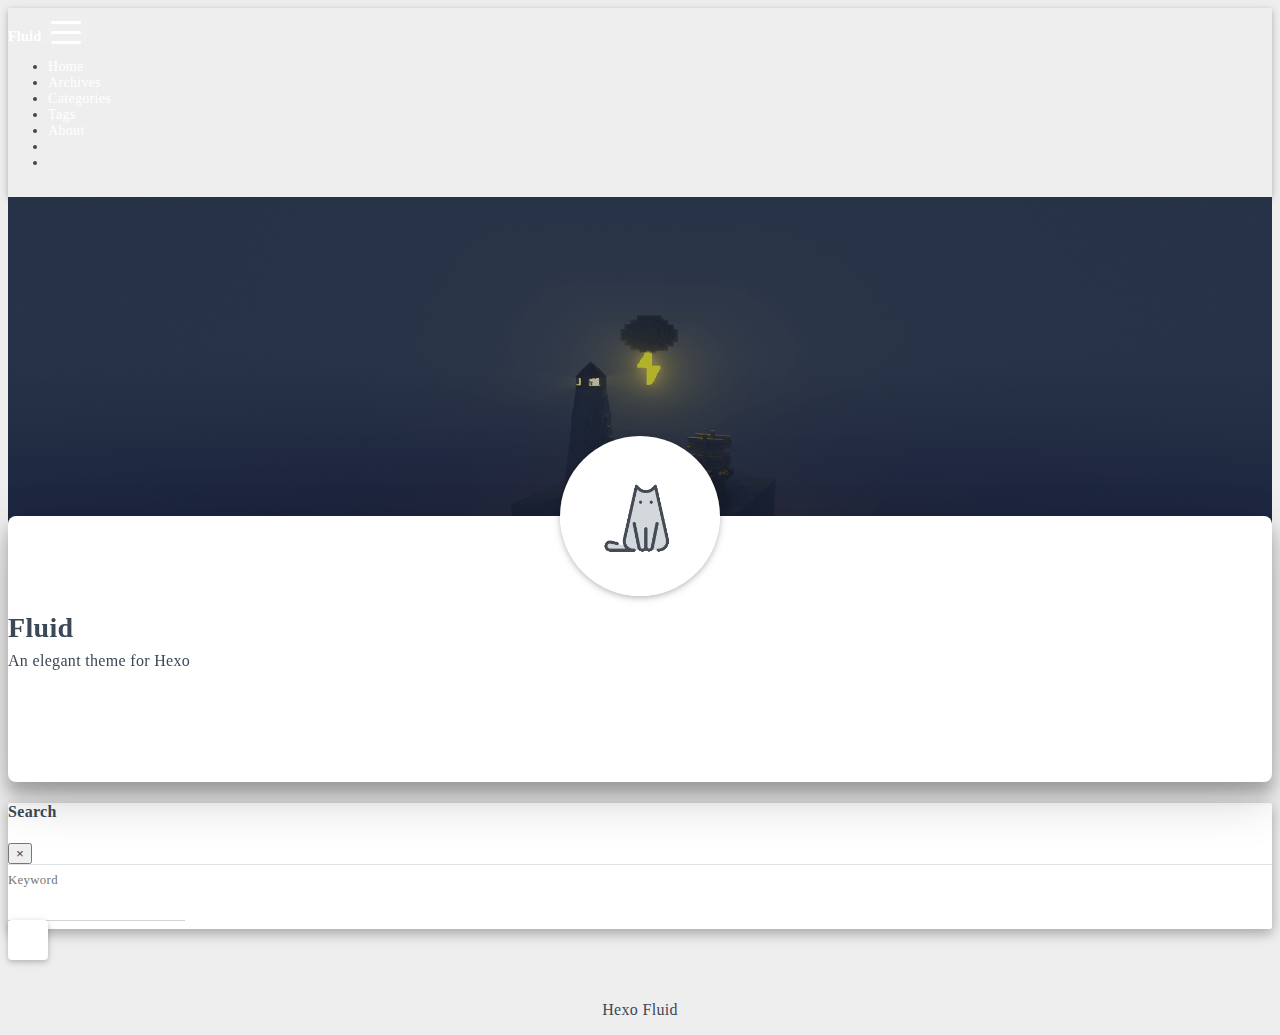
==== about/index.html @ 9a4d04cc "Site updated: 2022-09-09 12:27:57" ====
<!DOCTYPE html>
<html lang="en" data-default-color-scheme=auto>



<head>
  <meta charset="UTF-8">
  <link rel="apple-touch-icon" sizes="76x76" href="/img/fluid.png">
  <link rel="icon" href="/img/fluid.png">
  <meta name="viewport" content="width=device-width, initial-scale=1.0, maximum-scale=5.0, shrink-to-fit=no">
  <meta http-equiv="x-ua-compatible" content="ie=edge">
  
  <meta name="theme-color" content="#2f4154">
  <meta name="author" content="Arios">
  <meta name="keywords" content="">
  
    <meta name="description" content="渗透工程师学习记录用">
<meta property="og:type" content="website">
<meta property="og:title" content="About">
<meta property="og:url" content="https://gladtoria.github.io/about/index.html">
<meta property="og:site_name" content="Arios Blog">
<meta property="og:description" content="渗透工程师学习记录用">
<meta property="og:locale" content="en_US">
<meta property="article:published_time" content="2022-09-09T04:24:27.000Z">
<meta property="article:modified_time" content="2022-09-09T04:26:18.533Z">
<meta property="article:author" content="Arios">
<meta name="twitter:card" content="summary_large_image">
  
  
  
  <title>About - Arios Blog</title>

  <link  rel="stylesheet" href="https://lib.baomitu.com/twitter-bootstrap/4.6.1/css/bootstrap.min.css" />



  <link  rel="stylesheet" href="https://lib.baomitu.com/github-markdown-css/4.0.0/github-markdown.min.css" />

  <link  rel="stylesheet" href="https://lib.baomitu.com/hint.css/2.7.0/hint.min.css" />

  <link  rel="stylesheet" href="https://lib.baomitu.com/fancybox/3.5.7/jquery.fancybox.min.css" />



<!-- 主题依赖的图标库，不要自行修改 -->
<!-- Do not modify the link that theme dependent icons -->

<link rel="stylesheet" href="//at.alicdn.com/t/font_1749284_hj8rtnfg7um.css">



<link rel="stylesheet" href="//at.alicdn.com/t/font_1736178_lbnruvf0jn.css">


<link  rel="stylesheet" href="/css/main.css" />


  <link id="highlight-css" rel="stylesheet" href="/css/highlight.css" />
  
    <link id="highlight-css-dark" rel="stylesheet" href="/css/highlight-dark.css" />
  




  <script id="fluid-configs">
    var Fluid = window.Fluid || {};
    Fluid.ctx = Object.assign({}, Fluid.ctx)
    var CONFIG = {"hostname":"gladtoria.github.io","root":"/","version":"1.9.2","typing":{"enable":true,"typeSpeed":70,"cursorChar":"_","loop":false,"scope":[]},"anchorjs":{"enable":true,"element":"h1,h2,h3,h4,h5,h6","placement":"left","visible":"hover","icon":""},"progressbar":{"enable":true,"height_px":3,"color":"#29d","options":{"showSpinner":false,"trickleSpeed":100}},"code_language":{"enable":true,"default":"TEXT"},"copy_btn":true,"image_caption":{"enable":true},"image_zoom":{"enable":true,"img_url_replace":["",""]},"toc":{"enable":true,"placement":"right","headingSelector":"h1,h2,h3,h4,h5,h6","collapseDepth":0},"lazyload":{"enable":true,"loading_img":"/img/loading.gif","onlypost":false,"offset_factor":2},"web_analytics":{"enable":false,"follow_dnt":true,"baidu":null,"google":null,"gtag":null,"tencent":{"sid":null,"cid":null},"woyaola":null,"cnzz":null,"leancloud":{"app_id":null,"app_key":null,"server_url":null,"path":"window.location.pathname","ignore_local":false}},"search_path":"/local-search.xml"};

    if (CONFIG.web_analytics.follow_dnt) {
      var dntVal = navigator.doNotTrack || window.doNotTrack || navigator.msDoNotTrack;
      Fluid.ctx.dnt = dntVal && (dntVal.startsWith('1') || dntVal.startsWith('yes') || dntVal.startsWith('on'));
    }
  </script>
  <script  src="/js/utils.js" ></script>
  <script  src="/js/color-schema.js" ></script>
  


  
<meta name="generator" content="Hexo 6.2.0"></head>


<body>
  

  <header>
    

<div class="header-inner" style="height: 60vh;">
  <nav id="navbar" class="navbar fixed-top  navbar-expand-lg navbar-dark scrolling-navbar">
  <div class="container">
    <a class="navbar-brand" href="/">
      <strong>Fluid</strong>
    </a>

    <button id="navbar-toggler-btn" class="navbar-toggler" type="button" data-toggle="collapse"
            data-target="#navbarSupportedContent"
            aria-controls="navbarSupportedContent" aria-expanded="false" aria-label="Toggle navigation">
      <div class="animated-icon"><span></span><span></span><span></span></div>
    </button>

    <!-- Collapsible content -->
    <div class="collapse navbar-collapse" id="navbarSupportedContent">
      <ul class="navbar-nav ml-auto text-center">
        
          
          
          
          
            <li class="nav-item">
              <a class="nav-link" href="/">
                <i class="iconfont icon-home-fill"></i>
                Home
              </a>
            </li>
          
        
          
          
          
          
            <li class="nav-item">
              <a class="nav-link" href="/archives/">
                <i class="iconfont icon-archive-fill"></i>
                Archives
              </a>
            </li>
          
        
          
          
          
          
            <li class="nav-item">
              <a class="nav-link" href="/categories/">
                <i class="iconfont icon-category-fill"></i>
                Categories
              </a>
            </li>
          
        
          
          
          
          
            <li class="nav-item">
              <a class="nav-link" href="/tags/">
                <i class="iconfont icon-tags-fill"></i>
                Tags
              </a>
            </li>
          
        
          
          
          
          
            <li class="nav-item">
              <a class="nav-link" href="/about/">
                <i class="iconfont icon-user-fill"></i>
                About
              </a>
            </li>
          
        
        
          <li class="nav-item" id="search-btn">
            <a class="nav-link" target="_self" href="javascript:;" data-toggle="modal" data-target="#modalSearch" aria-label="Search">
              &nbsp;<i class="iconfont icon-search"></i>&nbsp;
            </a>
          </li>
          
        
        
          <li class="nav-item" id="color-toggle-btn">
            <a class="nav-link" target="_self" href="javascript:;" aria-label="Color Toggle">&nbsp;<i
                class="iconfont icon-dark" id="color-toggle-icon"></i>&nbsp;</a>
          </li>
        
      </ul>
    </div>
  </div>
</nav>

  

<div id="banner" class="banner" parallax=true
     style="background: url('/img/default.png') no-repeat center center; background-size: cover;">
  <div class="full-bg-img">
    <div class="mask flex-center" style="background-color: rgba(0, 0, 0, 0.3)">
      <div class="banner-text text-center fade-in-up">
        <div class="h2">
          
            <span id="subtitle" data-typed-text="About"></span>
          
        </div>

        
      </div>

      
    </div>
  </div>
</div>

</div>

  </header>

  <main>
    
      <div class="container nopadding-x-md">
        <div id="board"
          >
          
            <div class="about-avatar">
              <img src="/img/avatar.png" srcset="/img/loading.gif" lazyload class="img-fluid" alt="avatar">
            </div>
          
          <div class="container">
            <div class="row">
              <div class="col-12 col-md-10 m-auto">
                

<div class="text-center">
  <div class="about-info">
    <div class="about-name">Fluid</div>
    <div class="about-intro">An elegant theme for Hexo</div>
    <div class="about-icons">
      
        
        
        
        <a href=https://github.com class="
           hint--bottom hint--rounded"
           aria-label=GitHub
           target="_blank"
        >
          <i class="iconfont icon-github-fill" aria-hidden="true"></i>
          
        </a>
      
        
        
        
        <a href=https://douban.com class="
           hint--bottom hint--rounded"
           aria-label=豆瓣
           target="_blank"
        >
          <i class="iconfont icon-douban-fill" aria-hidden="true"></i>
          
        </a>
      
        
        
        
        <a  class="qr-trigger
           "
           
           target="_self"
        >
          <i class="iconfont icon-wechat-fill" aria-hidden="true"></i>
          
            <img class="qr-img" src="/img/favicon.png" srcset="/img/loading.gif" lazyload alt="qrcode" />
          
        </a>
      
    </div>
  </div>
</div>

<article class="about-content page-content mt-5">
  <div class="markdown-body">
    
  </div>

  
</article>





  



  



  



  



  





              </div>
            </div>
          </div>
        </div>
      </div>
    

    
      <a id="scroll-top-button" aria-label="TOP" href="#" role="button">
        <i class="iconfont icon-arrowup" aria-hidden="true"></i>
      </a>
    

    
      <div class="modal fade" id="modalSearch" tabindex="-1" role="dialog" aria-labelledby="ModalLabel"
     aria-hidden="true">
  <div class="modal-dialog modal-dialog-scrollable modal-lg" role="document">
    <div class="modal-content">
      <div class="modal-header text-center">
        <h4 class="modal-title w-100 font-weight-bold">Search</h4>
        <button type="button" id="local-search-close" class="close" data-dismiss="modal" aria-label="Close">
          <span aria-hidden="true">&times;</span>
        </button>
      </div>
      <div class="modal-body mx-3">
        <div class="md-form mb-5">
          <input type="text" id="local-search-input" class="form-control validate">
          <label data-error="x" data-success="v" for="local-search-input">Keyword</label>
        </div>
        <div class="list-group" id="local-search-result"></div>
      </div>
    </div>
  </div>
</div>

    

    
  </main>

  <footer>
    <div class="footer-inner">
  
    <div class="footer-content">
       <a href="https://hexo.io" target="_blank" rel="nofollow noopener"><span>Hexo</span></a> <i class="iconfont icon-love"></i> <a href="https://github.com/fluid-dev/hexo-theme-fluid" target="_blank" rel="nofollow noopener"><span>Fluid</span></a> 
    </div>
  
  
  
  
</div>

  </footer>

  <!-- Scripts -->
  
  <script  src="https://lib.baomitu.com/nprogress/0.2.0/nprogress.min.js" ></script>
  <link  rel="stylesheet" href="https://lib.baomitu.com/nprogress/0.2.0/nprogress.min.css" />

  <script>
    NProgress.configure({"showSpinner":false,"trickleSpeed":100})
    NProgress.start()
    window.addEventListener('load', function() {
      NProgress.done();
    })
  </script>


<script  src="https://lib.baomitu.com/jquery/3.6.0/jquery.min.js" ></script>
<script  src="https://lib.baomitu.com/twitter-bootstrap/4.6.1/js/bootstrap.min.js" ></script>
<script  src="/js/events.js" ></script>
<script  src="/js/plugins.js" ></script>


  <script  src="https://lib.baomitu.com/typed.js/2.0.12/typed.min.js" ></script>
  <script>
    (function (window, document) {
      var typing = Fluid.plugins.typing;
      var subtitle = document.getElementById('subtitle');
      if (!subtitle || !typing) {
        return;
      }
      var text = subtitle.getAttribute('data-typed-text');
      
        typing(text);
      
    })(window, document);
  </script>




  
    <script  src="/js/img-lazyload.js" ></script>
  




  <script src=https://lib.baomitu.com/clipboard.js/2.0.10/clipboard.min.js></script>

  <script>Fluid.plugins.codeWidget();</script>


  
<script>
  Fluid.utils.createScript('https://lib.baomitu.com/anchor-js/4.3.1/anchor.min.js', function() {
    window.anchors.options = {
      placement: CONFIG.anchorjs.placement,
      visible  : CONFIG.anchorjs.visible
    };
    if (CONFIG.anchorjs.icon) {
      window.anchors.options.icon = CONFIG.anchorjs.icon;
    }
    var el = (CONFIG.anchorjs.element || 'h1,h2,h3,h4,h5,h6').split(',');
    var res = [];
    for (var item of el) {
      res.push('.markdown-body > ' + item.trim());
    }
    if (CONFIG.anchorjs.placement === 'left') {
      window.anchors.options.class = 'anchorjs-link-left';
    }
    window.anchors.add(res.join(', '));
  });
</script>


  
<script>
  Fluid.utils.createScript('https://lib.baomitu.com/fancybox/3.5.7/jquery.fancybox.min.js', function() {
    Fluid.plugins.fancyBox();
  });
</script>


  <script>Fluid.plugins.imageCaption();</script>

  <script  src="/js/local-search.js" ></script>





<!-- 主题的启动项，将它保持在最底部 -->
<!-- the boot of the theme, keep it at the bottom -->
<script  src="/js/boot.js" ></script>


  

  <noscript>
    <div class="noscript-warning">Blog works best with JavaScript enabled</div>
  </noscript>
</body>
</html>
---- css/main.css ----
.anchorjs-link {
  text-decoration: none !important;
  transition: opacity 0.2s ease-in-out;
}
.markdown-body h1:hover > .anchorjs-link,
h2:hover > .anchorjs-link,
h3:hover > .anchorjs-link,
h4:hover > .anchorjs-link,
h5:hover > .anchorjs-link,
h6:hover > .anchorjs-link {
  opacity: 1;
}
.banner {
  height: 100%;
  position: relative;
  overflow: hidden;
  cursor: default;
}
.banner .mask {
  position: absolute;
  width: 100%;
  height: 100%;
  background-color: rgba(0,0,0,0.3);
}
.banner[parallax="true"] {
  will-change: transform;
  -webkit-transform-style: preserve-3d;
  -webkit-backface-visibility: hidden;
  transition: transform 0.05s ease-out;
}
@media (max-width: 100vh) {
  .header-inner {
    max-height: 100vw;
  }
  #board {
    margin-top: -1rem !important;
  }
}
@media (max-width: 79.99vh) {
  .scroll-down-bar {
    display: none;
  }
}
#board {
  position: relative;
  margin-top: -2rem;
  padding: 3rem 0;
  background-color: var(--board-bg-color);
  transition: background-color 0.2s ease-in-out;
  border-radius: 0.5rem;
  z-index: 3;
  -webkit-box-shadow: 0 12px 15px 0 rgba(0,0,0,0.24), 0 17px 50px 0 rgba(0,0,0,0.19);
  box-shadow: 0 12px 15px 0 rgba(0,0,0,0.24), 0 17px 50px 0 rgba(0,0,0,0.19);
}
.code-widget {
  display: inline-block;
  background-color: transparent;
  font-size: 0.75rem;
  line-height: 1;
  font-weight: bold;
  padding: 0.3rem 0.1rem 0.1rem 0.1rem;
  position: absolute;
  right: 0.45rem;
  top: 0.15rem;
  z-index: 1;
}
.code-widget-light {
  color: #999;
}
.code-widget-dark {
  color: #bababa;
}
.copy-btn {
  cursor: pointer;
  user-select: none;
  -webkit-appearance: none;
  outline: none;
}
.copy-btn > i {
  font-size: 0.75rem !important;
  font-weight: 400;
  margin-right: 0.15rem;
  opacity: 0;
  transition: opacity 0.2s ease-in-out;
}
.markdown-body pre:hover > .copy-btn > i {
  opacity: 0.9;
}
.markdown-body pre:hover > .copy-btn,
.markdown-body pre:not(:hover) > .copy-btn {
  outline: none;
}
.license-box {
  background-color: rgba(27,31,35,0.05);
  transition: background-color 0.2s ease-in-out;
  border-radius: 4px;
  font-size: 0.9rem;
  overflow: hidden;
  padding: 1.25rem;
  position: relative;
  z-index: 1;
}
.license-box .license-icon {
  position: absolute;
  top: 50%;
  left: 100%;
}
.license-box .license-icon::after {
  content: "\e8e4";
  font-size: 12.5rem;
  line-height: 1;
  opacity: 0.1;
  position: relative;
  left: -0.85em;
  bottom: 0.5em;
  z-index: -1;
}
.license-box .license-title {
  margin-bottom: 1rem;
}
.license-box .license-title div:nth-child(1) {
  line-height: 1.2;
  margin-bottom: 0.25rem;
}
.license-box .license-title div:nth-child(2) {
  color: var(--sec-text-color);
  font-size: 0.8rem;
}
.license-box .license-meta {
  align-items: center;
  display: flex;
  flex-wrap: wrap;
  justify-content: flex-start;
}
.license-box .license-meta .license-meta-item {
  align-items: center;
  justify-content: center;
  margin-right: 1.5rem;
}
.license-box .license-meta .license-meta-item div:nth-child(1) {
  color: var(--sec-text-color);
  font-size: 0.8rem;
  font-weight: normal;
}
.license-box .license-meta .license-meta-item i.iconfont {
  font-size: 1rem;
}
@media (max-width: 575px) and (min-width: 425px) {
  .license-box .license-meta .license-meta-item {
    display: flex;
    justify-content: flex-start;
    flex-wrap: wrap;
    font-size: 0.8rem;
    flex: 0 0 50%;
    max-width: 50%;
    margin-right: 0;
  }
  .license-box .license-meta .license-meta-item div:nth-child(1) {
    margin-right: 0.5rem;
  }
  .license-box .license-meta .license-meta-date {
    order: -1;
  }
}
@media (max-width: 424px) {
  .license-box::after {
    top: -65px;
  }
  .license-box .license-meta {
    flex-direction: column;
    align-items: flex-start;
  }
  .license-box .license-meta .license-meta-item {
    display: flex;
    flex-wrap: wrap;
    font-size: 0.8rem;
  }
  .license-box .license-meta .license-meta-item div:nth-child(1) {
    margin-right: 0.5rem;
  }
}
.footer-inner {
  padding: 3rem 0 1rem 0;
  text-align: center;
}
.footer-inner > div:not(:first-child) {
  margin: 0.25rem 0;
  font-size: 0.85rem;
}
.footer-inner .statistics {
  display: flex;
  flex-direction: row;
  justify-content: center;
}
.footer-inner .statistics > span {
  flex: 1;
  margin: 0 0.25rem;
}
.footer-inner .statistics > *:nth-last-child(2):first-child {
  text-align: right;
}
.footer-inner .statistics > *:nth-last-child(2):first-child ~ * {
  text-align: left;
}
.footer-inner .beian {
  display: flex;
  flex-direction: row;
  justify-content: center;
}
.footer-inner .beian > * {
  margin: 0 0.25rem;
}
.footer-inner .beian-police {
  position: relative;
  overflow: hidden;
  display: inline-flex;
  align-items: center;
  justify-content: left;
}
.footer-inner .beian-police img {
  margin-right: 3px;
  width: 1rem;
  height: 1rem;
  margin-bottom: 0.1rem;
}
@media (max-width: 424px) {
  .footer-inner .statistics {
    flex-direction: column;
  }
  .footer-inner .statistics > *:nth-last-child(2):first-child {
    text-align: center;
  }
  .footer-inner .statistics > *:nth-last-child(2):first-child ~ * {
    text-align: center;
  }
  .footer-inner .beian {
    flex-direction: column;
  }
  .footer-inner .beian .beian-police {
    justify-content: center;
  }
  .footer-inner .beian > *:nth-last-child(2):first-child {
    text-align: center;
  }
  .footer-inner .beian > *:nth-last-child(2):first-child ~ * {
    text-align: center;
  }
}
sup > a::before,
.footnote-text::before {
  display: block;
  content: "";
  margin-top: -5rem;
  height: 5rem;
  width: 1px;
  visibility: hidden;
}
sup > a::before,
.footnote-text::before {
  display: inline-block;
}
.footnote-item::before {
  display: block;
  content: "";
  margin-top: -5rem;
  height: 5rem;
  width: 1px;
  visibility: hidden;
}
.footnote-list ol {
  list-style-type: none;
  counter-reset: sectioncounter;
  padding-left: 0.5rem;
  font-size: 0.95rem;
}
.footnote-list ol li:before {
  font-family: "Helvetica Neue", monospace, "Monaco";
  content: "[" counter(sectioncounter) "]";
  counter-increment: sectioncounter;
}
.footnote-list ol li+li {
  margin-top: 0.5rem;
}
.footnote-text {
  padding-left: 0.5em;
}
.navbar {
  background-color: transparent;
  font-size: 0.875rem;
  box-shadow: 0 2px 5px 0 rgba(0,0,0,0.16), 0 2px 10px 0 rgba(0,0,0,0.12);
  -webkit-box-shadow: 0 2px 5px 0 rgba(0,0,0,0.16), 0 2px 10px 0 rgba(0,0,0,0.12);
}
.navbar .navbar-brand {
  color: var(--navbar-text-color);
}
.navbar .navbar-toggler .animated-icon span {
  background-color: var(--navbar-text-color);
}
.navbar .nav-item .nav-link {
  display: block;
  color: var(--navbar-text-color);
  transition: color 0.2s ease-in-out, background-color 0.2s ease-in-out;
}
.navbar .nav-item .nav-link:hover {
  color: var(--link-hover-color);
}
.navbar .nav-item .nav-link:focus {
  color: var(--navbar-text-color);
}
.navbar .nav-item .nav-link i {
  font-size: 0.875rem;
}
.navbar .navbar-toggler {
  border-width: 0;
  outline: 0;
}
.navbar.scrolling-navbar {
  will-change: background, padding;
  -webkit-transition: background 0.5s ease-in-out, padding 0.5s ease-in-out;
  transition: background 0.5s ease-in-out, padding 0.5s ease-in-out;
}
@media (min-width: 600px) {
  .navbar.scrolling-navbar {
    padding-top: 12px;
    padding-bottom: 12px;
  }
  .navbar.scrolling-navbar .navbar-nav > li {
    -webkit-transition-duration: 1s;
    transition-duration: 1s;
  }
}
.navbar.scrolling-navbar.top-nav-collapse {
  padding-top: 5px;
  padding-bottom: 5px;
}
.navbar .dropdown-menu {
  font-size: 0.875rem;
  color: var(--navbar-text-color);
  background-color: rgba(0,0,0,0.3);
  border: none;
  -webkit-transition: background 0.5s ease-in-out, padding 0.5s ease-in-out;
  transition: background 0.5s ease-in-out, padding 0.5s ease-in-out;
}
@media (max-width: 991.98px) {
  .navbar .dropdown-menu {
    text-align: center;
  }
}
.navbar .dropdown-item {
  color: var(--navbar-text-color);
}
.navbar .dropdown-item:hover,
.navbar .dropdown-item:focus {
  color: var(--link-hover-color);
  background-color: rgba(0,0,0,0.1);
}
@media (min-width: 992px) {
  .navbar .dropdown:hover > .dropdown-menu {
    display: block;
  }
  .navbar .dropdown > .dropdown-toggle:active {
    pointer-events: none;
  }
  .navbar .dropdown-menu {
    top: 95%;
  }
}
.navbar .animated-icon {
  width: 30px;
  height: 20px;
  position: relative;
  margin: 0;
  -webkit-transform: rotate(0deg);
  -moz-transform: rotate(0deg);
  -o-transform: rotate(0deg);
  transform: rotate(0deg);
  -webkit-transition: 0.5s ease-in-out;
  -moz-transition: 0.5s ease-in-out;
  -o-transition: 0.5s ease-in-out;
  transition: 0.5s ease-in-out;
  cursor: pointer;
}
.navbar .animated-icon span {
  display: block;
  position: absolute;
  height: 3px;
  width: 100%;
  border-radius: 9px;
  opacity: 1;
  left: 0;
  -webkit-transform: rotate(0deg);
  -moz-transform: rotate(0deg);
  -o-transform: rotate(0deg);
  transform: rotate(0deg);
  -webkit-transition: 0.25s ease-in-out;
  -moz-transition: 0.25s ease-in-out;
  -o-transition: 0.25s ease-in-out;
  transition: 0.25s ease-in-out;
  background: #fff;
}
.navbar .animated-icon span:nth-child(1) {
  top: 0;
}
.navbar .animated-icon span:nth-child(2) {
  top: 10px;
}
.navbar .animated-icon span:nth-child(3) {
  top: 20px;
}
.navbar .animated-icon.open span:nth-child(1) {
  top: 11px;
  -webkit-transform: rotate(135deg);
  -moz-transform: rotate(135deg);
  -o-transform: rotate(135deg);
  transform: rotate(135deg);
}
.navbar .animated-icon.open span:nth-child(2) {
  opacity: 0;
  left: -60px;
}
.navbar .animated-icon.open span:nth-child(3) {
  top: 11px;
  -webkit-transform: rotate(-135deg);
  -moz-transform: rotate(-135deg);
  -o-transform: rotate(-135deg);
  transform: rotate(-135deg);
}
.navbar .dropdown-collapse,
.top-nav-collapse,
.navbar-col-show {
  background-color: var(--navbar-bg-color);
}
@media (max-width: 767px) {
  .navbar {
    font-size: 1rem;
    line-height: 2.5rem;
  }
}
.banner-text {
  color: var(--subtitle-color);
  max-width: calc(960px - 6rem);
  width: 80%;
  overflow-wrap: break-word;
}
@media (max-width: 767px) {
  #subtitle,
  .typed-cursor {
    font-size: 1.5rem;
  }
}
@media (max-width: 575px) {
  .banner-text {
    font-size: 0.9rem;
  }
  #subtitle,
  .typed-cursor {
    font-size: 1.35rem;
  }
}
.modal-dialog .modal-content {
  background-color: var(--board-bg-color);
  border: 0;
  border-radius: 0.125rem;
  -webkit-box-shadow: 0 5px 11px 0 rgba(0,0,0,0.18), 0 4px 15px 0 rgba(0,0,0,0.15);
  box-shadow: 0 5px 11px 0 rgba(0,0,0,0.18), 0 4px 15px 0 rgba(0,0,0,0.15);
}
.modal-dialog .modal-content .modal-header {
  border-bottom-color: var(--line-color);
  transition: border-bottom-color 0.2s ease-in-out;
}
.close {
  color: var(--text-color);
}
.close:hover {
  color: var(--link-hover-color);
}
.close:focus {
  outline: 0;
}
.modal-dialog .modal-content .modal-header {
  border-top-left-radius: 0.125rem;
  border-top-right-radius: 0.125rem;
  border-bottom: 1px solid #dee2e6;
}
.md-form {
  position: relative;
  margin-top: 1.5rem;
  margin-bottom: 1.5rem;
}
.md-form input[type] {
  -webkit-box-sizing: content-box;
  box-sizing: content-box;
  background-color: transparent;
  border: none;
  border-bottom: 1px solid #ced4da;
  border-radius: 0;
  outline: none;
  -webkit-box-shadow: none;
  box-shadow: none;
  transition: border-color 0.15s ease-in-out, box-shadow 0.15s ease-in-out, -webkit-box-shadow 0.15s ease-in-out;
}
.md-form input[type]:focus:not([readonly]) {
  border-bottom: 1px solid #4285f4;
  -webkit-box-shadow: 0 1px 0 0 #4285f4;
  box-shadow: 0 1px 0 0 #4285f4;
}
.md-form input[type]:focus:not([readonly]) + label {
  color: #4285f4;
}
.md-form input[type].valid,
.md-form input[type]:focus.valid {
  border-bottom: 1px solid #00c851;
  -webkit-box-shadow: 0 1px 0 0 #00c851;
  box-shadow: 0 1px 0 0 #00c851;
}
.md-form input[type].valid + label,
.md-form input[type]:focus.valid + label {
  color: #00c851;
}
.md-form input[type].invalid,
.md-form input[type]:focus.invalid {
  border-bottom: 1px solid #f44336;
  -webkit-box-shadow: 0 1px 0 0 #f44336;
  box-shadow: 0 1px 0 0 #f44336;
}
.md-form input[type].invalid + label,
.md-form input[type]:focus.invalid + label {
  color: #f44336;
}
.md-form input[type].validate {
  margin-bottom: 2.5rem;
}
.md-form input[type].form-control {
  height: auto;
  padding: 0.6rem 0 0.4rem 0;
  margin: 0 0 0.5rem 0;
  color: var(--text-color);
  background-color: transparent;
  border-radius: 0;
}
.md-form label {
  font-size: 0.8rem;
  position: absolute;
  top: -1rem;
  left: 0;
  color: #757575;
  cursor: text;
  transition: color 0.2s ease-out;
}
.modal-open[style] {
  padding-right: 0 !important;
  overflow: auto;
}
.modal-open[style] #navbar[style] {
  padding-right: 1rem !important;
}
#nprogress .bar {
  height: 3px !important;
  background-color: #29d !important;
}
#nprogress .peg {
  box-shadow: 0 0 14px #29d, 0 0 8px #29d !important;
}
@media (max-width: 575px) {
  #nprogress .bar {
    display: none;
  }
}
.noscript-warning {
  background-color: #f55;
  color: #fff;
  font-family: sans-serif;
  font-size: 1rem;
  font-weight: bold;
  position: fixed;
  left: 0;
  bottom: 0;
  text-align: center;
  width: 100%;
  z-index: 99;
}
.pagination {
  margin-top: 3rem;
  justify-content: center;
}
.pagination .space {
  align-self: flex-end;
}
.pagination .page-number,
.pagination .current,
.pagination .extend {
  outline: 0;
  border: 0;
  background-color: transparent;
  font-size: 0.9rem;
  padding: 0.5rem 0.75rem;
  line-height: 1.25;
  border-radius: 0.125rem;
}
.pagination .page-number {
  margin: 0 0.05rem;
}
.pagination .page-number:hover,
.pagination .current {
  transition: background-color 0.2s ease-in-out;
  background-color: var(--link-hover-bg-color);
}
.qr-trigger {
  cursor: pointer;
  position: relative;
}
.qr-trigger:hover .qr-img {
  display: block;
  transition: all 0.3s;
}
.qr-img {
  max-width: 12rem;
  position: absolute;
  right: -5.25rem;
  z-index: 99;
  display: none;
  border-radius: 0.2rem;
  background-color: transparent;
  box-shadow: 0 0 20px -5px rgba(158,158,158,0.2);
}
.scroll-down-bar {
  position: absolute;
  width: 100%;
  height: 6rem;
  text-align: center;
  cursor: pointer;
  bottom: 0;
}
.scroll-down-bar i.iconfont {
  font-size: 2rem;
  font-weight: bold;
  display: inline-block;
  position: relative;
  padding-top: 2rem;
  color: var(--subtitle-color);
  transform: translateZ(0);
  animation: scroll-down 1.5s infinite;
}
#scroll-top-button {
  position: fixed;
  z-index: 99;
  background: var(--board-bg-color);
  transition: background-color 0.2s ease-in-out, bottom 0.3s ease;
  border-radius: 4px;
  min-width: 40px;
  min-height: 40px;
  bottom: -60px;
  outline: none;
  display: flex;
  display: -webkit-flex;
  align-items: center;
  box-shadow: 0 2px 5px 0 rgba(0,0,0,0.16), 0 2px 10px 0 rgba(0,0,0,0.12);
}
#scroll-top-button i {
  font-size: 32px;
  margin: auto;
  color: var(--sec-text-color);
}
#scroll-top-button:hover i,
#scroll-top-button:active i {
  animation-name: scroll-top;
  animation-duration: 1s;
  animation-delay: 0.1s;
  animation-timing-function: ease-in-out;
  animation-iteration-count: infinite;
  animation-fill-mode: forwards;
  animation-direction: alternate;
}
#local-search-result .search-list-title {
  border-left: 3px solid #0d47a1;
}
#local-search-result .search-list-content {
  padding: 0 1.25rem;
}
#local-search-result .search-word {
  color: #ff4500;
}
#toc {
  visibility: hidden;
}
.toc-header {
  margin-bottom: 0.5rem;
  font-weight: bold;
  line-height: 1.2;
}
.toc-header,
.toc-header > i {
  font-size: 1.25rem;
}
.toc-body {
  max-height: 75vh;
  overflow-y: auto;
  overflow: -moz-scrollbars-none;
  -ms-overflow-style: none;
}
.toc-body ol {
  list-style: none;
  padding-inline-start: 1rem;
}
.toc-body::-webkit-scrollbar {
  display: none;
}
.tocbot-list {
  position: relative;
}
.tocbot-list ol {
  list-style: none;
  padding-left: 1rem;
}
.tocbot-list a {
  font-size: 0.95rem;
}
.tocbot-link {
  color: var(--text-color);
}
.tocbot-active-link {
  font-weight: bold;
  color: var(--link-hover-color);
}
.tocbot-is-collapsed {
  max-height: 0;
}
.tocbot-is-collapsible {
  overflow: hidden;
  transition: all 0.3s ease-in-out;
}
.toc-list-item {
  white-space: nowrap;
  overflow: hidden;
  text-overflow: ellipsis;
}
.toc-list-item.is-active-li::before {
  height: 1rem;
  margin: 0.25rem 0;
  visibility: visible;
}
.toc-list-item::before {
  width: 0.15rem;
  height: 0.2rem;
  position: absolute;
  left: 0.25rem;
  content: "";
  border-radius: 2px;
  margin: 0.65rem 0;
  background: var(--link-hover-color);
  visibility: hidden;
  transition: height 0.1s ease-in-out, margin 0.1s ease-in-out, visibility 0.1s ease-in-out;
}
.sidebar {
  position: -webkit-sticky;
  position: sticky;
  top: 2rem;
  padding: 3rem 0;
}
html {
  font-size: 16px;
  letter-spacing: 0.02em;
}
html,
body {
  height: 100%;
  font-family: var(--font-family-sans-serif);
  overflow-wrap: break-word;
}
body {
  transition: color 0.2s ease-in-out, background-color 0.2s ease-in-out;
  background-color: var(--body-bg-color);
  color: var(--text-color);
  -webkit-font-smoothing: antialiased;
  -moz-osx-font-smoothing: grayscale;
}
body a {
  color: var(--text-color);
  text-decoration: none;
  cursor: pointer;
  transition: color 0.2s ease-in-out, background-color 0.2s ease-in-out;
}
body a:hover {
  color: var(--link-hover-color);
  text-decoration: none;
  transition: color 0.2s ease-in-out, background-color 0.2s ease-in-out;
}
code {
  color: inherit;
}
table {
  font-size: inherit;
  color: var(--post-text-color);
}
img[lazyload] {
  object-fit: cover;
}
*[align="left"] {
  text-align: left;
}
*[align="center"] {
  text-align: center;
}
*[align="right"] {
  text-align: right;
}
::-webkit-scrollbar {
  width: 6px;
  height: 6px;
}
::-webkit-scrollbar-thumb {
  background-color: var(--scrollbar-color);
  border-radius: 6px;
}
::-webkit-scrollbar-thumb:hover {
  background-color: var(--scrollbar-hover-color);
}
::-webkit-scrollbar-corner {
  background-color: transparent;
}
label {
  margin-bottom: 0;
}
i.iconfont {
  font-size: 1em;
  line-height: 1;
}
:root {
  --color-mode: "light";
  --body-bg-color: #eee;
  --board-bg-color: #fff;
  --text-color: #3c4858;
  --sec-text-color: #718096;
  --post-text-color: #2c3e50;
  --post-heading-color: #1a202c;
  --post-link-color: #0366d6;
  --link-hover-color: #30a9de;
  --link-hover-bg-color: #f8f9fa;
  --line-color: #eaecef;
  --navbar-bg-color: #2f4154;
  --navbar-text-color: #fff;
  --subtitle-color: #fff;
  --scrollbar-color: #c4c6c9;
  --scrollbar-hover-color: #a6a6a6;
  --button-bg-color: transparent;
  --button-hover-bg-color: #f2f3f5;
  --highlight-bg-color: #f6f8fa;
  --inlinecode-bg-color: rgba(175,184,193,0.2);
}
@media (prefers-color-scheme: dark) {
  :root {
    --color-mode: "dark";
  }
  :root:not([data-user-color-scheme]) {
    --body-bg-color: #181c27;
    --board-bg-color: #252d38;
    --text-color: #c4c6c9;
    --sec-text-color: #a7a9ad;
    --post-text-color: #c4c6c9;
    --post-heading-color: #c4c6c9;
    --post-link-color: #1589e9;
    --link-hover-color: #30a9de;
    --link-hover-bg-color: #364151;
    --line-color: #435266;
    --navbar-bg-color: #1f3144;
    --navbar-text-color: #d0d0d0;
    --subtitle-color: #d0d0d0;
    --scrollbar-color: #687582;
    --scrollbar-hover-color: #9da8b3;
    --button-bg-color: transparent;
    --button-hover-bg-color: #46647e;
    --highlight-bg-color: #303030;
    --inlinecode-bg-color: rgba(99,110,123,0.4);
  }
  :root:not([data-user-color-scheme]) img {
    -webkit-filter: brightness(0.9);
    filter: brightness(0.9);
    transition: filter 0.2s ease-in-out;
  }
  :root:not([data-user-color-scheme]) .license-box {
    background-color: rgba(62,75,94,0.35);
    transition: background-color 0.2s ease-in-out;
  }
  :root:not([data-user-color-scheme]) .gt-comment-admin .gt-comment-content {
    background-color: transparent;
    transition: background-color 0.2s ease-in-out;
  }
}
[data-user-color-scheme="dark"] {
  --body-bg-color: #181c27;
  --board-bg-color: #252d38;
  --text-color: #c4c6c9;
  --sec-text-color: #a7a9ad;
  --post-text-color: #c4c6c9;
  --post-heading-color: #c4c6c9;
  --post-link-color: #1589e9;
  --link-hover-color: #30a9de;
  --link-hover-bg-color: #364151;
  --line-color: #435266;
  --navbar-bg-color: #1f3144;
  --navbar-text-color: #d0d0d0;
  --subtitle-color: #d0d0d0;
  --scrollbar-color: #687582;
  --scrollbar-hover-color: #9da8b3;
  --button-bg-color: transparent;
  --button-hover-bg-color: #46647e;
  --highlight-bg-color: #303030;
  --inlinecode-bg-color: rgba(99,110,123,0.4);
}
[data-user-color-scheme="dark"] img {
  -webkit-filter: brightness(0.9);
  filter: brightness(0.9);
  transition: filter 0.2s ease-in-out;
}
[data-user-color-scheme="dark"] .license-box {
  background-color: rgba(62,75,94,0.35);
  transition: background-color 0.2s ease-in-out;
}
[data-user-color-scheme="dark"] .gt-comment-admin .gt-comment-content {
  background-color: transparent;
  transition: background-color 0.2s ease-in-out;
}
.fade-in-up {
  -webkit-animation-name: fade-in-up;
  animation-name: fade-in-up;
}
.hidden-mobile {
  display: block;
}
.visible-mobile {
  display: none;
}
@media (max-width: 575px) {
  .hidden-mobile {
    display: none;
  }
  .visible-mobile {
    display: block;
  }
}
.nomargin-x {
  margin-left: 0 !important;
  margin-right: 0 !important;
}
.nopadding-x {
  padding-left: 0 !important;
  padding-right: 0 !important;
}
@media (max-width: 767px) {
  .nopadding-x-md {
    padding-left: 0 !important;
    padding-right: 0 !important;
  }
}
.flex-center {
  display: -webkit-box;
  display: -ms-flexbox;
  display: flex;
  -webkit-box-align: center;
  -ms-flex-align: center;
  align-items: center;
  -webkit-box-pack: center;
  -ms-flex-pack: center;
  justify-content: center;
  height: 100%;
}
.hover-with-bg {
  display: inline-block;
  line-height: 1;
}
.hover-with-bg:hover {
  background-color: var(--link-hover-bg-color);
  transition-duration: 0.2s;
  transition-timing-function: ease-in-out;
  border-radius: 0.2rem;
}
@-moz-keyframes fade-in-up {
  from {
    opacity: 0;
    -webkit-transform: translate3d(0, 100%, 0);
    transform: translate3d(0, 100%, 0);
  }
  to {
    opacity: 1;
    -webkit-transform: translate3d(0, 0, 0);
    transform: translate3d(0, 0, 0);
  }
}
@-webkit-keyframes fade-in-up {
  from {
    opacity: 0;
    -webkit-transform: translate3d(0, 100%, 0);
    transform: translate3d(0, 100%, 0);
  }
  to {
    opacity: 1;
    -webkit-transform: translate3d(0, 0, 0);
    transform: translate3d(0, 0, 0);
  }
}
@-o-keyframes fade-in-up {
  from {
    opacity: 0;
    -webkit-transform: translate3d(0, 100%, 0);
    transform: translate3d(0, 100%, 0);
  }
  to {
    opacity: 1;
    -webkit-transform: translate3d(0, 0, 0);
    transform: translate3d(0, 0, 0);
  }
}
@keyframes fade-in-up {
  from {
    opacity: 0;
    -webkit-transform: translate3d(0, 100%, 0);
    transform: translate3d(0, 100%, 0);
  }
  to {
    opacity: 1;
    -webkit-transform: translate3d(0, 0, 0);
    transform: translate3d(0, 0, 0);
  }
}
@-moz-keyframes scroll-down {
  0% {
    opacity: 0.8;
    top: 0;
  }
  50% {
    opacity: 0.4;
    top: -1em;
  }
  100% {
    opacity: 0.8;
    top: 0;
  }
}
@-webkit-keyframes scroll-down {
  0% {
    opacity: 0.8;
    top: 0;
  }
  50% {
    opacity: 0.4;
    top: -1em;
  }
  100% {
    opacity: 0.8;
    top: 0;
  }
}
@-o-keyframes scroll-down {
  0% {
    opacity: 0.8;
    top: 0;
  }
  50% {
    opacity: 0.4;
    top: -1em;
  }
  100% {
    opacity: 0.8;
    top: 0;
  }
}
@keyframes scroll-down {
  0% {
    opacity: 0.8;
    top: 0;
  }
  50% {
    opacity: 0.4;
    top: -1em;
  }
  100% {
    opacity: 0.8;
    top: 0;
  }
}
@-moz-keyframes scroll-top {
  0% {
    -webkit-transform: translateY(0);
    transform: translateY(0);
  }
  50% {
    -webkit-transform: translateY(-0.35rem);
    transform: translateY(-0.35rem);
  }
  100% {
    -webkit-transform: translateY(0);
    transform: translateY(0);
  }
}
@-webkit-keyframes scroll-top {
  0% {
    -webkit-transform: translateY(0);
    transform: translateY(0);
  }
  50% {
    -webkit-transform: translateY(-0.35rem);
    transform: translateY(-0.35rem);
  }
  100% {
    -webkit-transform: translateY(0);
    transform: translateY(0);
  }
}
@-o-keyframes scroll-top {
  0% {
    -webkit-transform: translateY(0);
    transform: translateY(0);
  }
  50% {
    -webkit-transform: translateY(-0.35rem);
    transform: translateY(-0.35rem);
  }
  100% {
    -webkit-transform: translateY(0);
    transform: translateY(0);
  }
}
@keyframes scroll-top {
  0% {
    -webkit-transform: translateY(0);
    transform: translateY(0);
  }
  50% {
    -webkit-transform: translateY(-0.35rem);
    transform: translateY(-0.35rem);
  }
  100% {
    -webkit-transform: translateY(0);
    transform: translateY(0);
  }
}
.index-card {
  margin-bottom: 2.5rem;
}
.index-img img {
  display: block;
  width: 100%;
  height: 10rem;
  object-fit: cover;
  box-shadow: 0 5px 11px 0 rgba(0,0,0,0.18), 0 4px 15px 0 rgba(0,0,0,0.15);
  border-radius: 0.25rem;
  background-color: transparent;
}
.index-info {
  display: flex;
  flex-direction: column;
  justify-content: space-between;
  padding-top: 0.5rem;
  padding-bottom: 0.5rem;
}
.index-header {
  color: var(--text-color);
  font-size: 1.5rem;
  font-weight: bold;
  line-height: 1.4;
  white-space: nowrap;
  overflow: hidden;
  text-overflow: ellipsis;
  margin-bottom: 0.25rem;
}
.index-header .index-pin {
  color: var(--text-color);
  font-size: 1.5rem;
  margin-right: 0.15rem;
}
.index-btm {
  color: var(--sec-text-color);
}
.index-btm a {
  color: var(--sec-text-color);
}
.index-excerpt {
  color: var(--sec-text-color);
  margin: 0.5rem 0 0.5rem 0;
  height: calc(1.4rem * 3);
  overflow: hidden;
  display: flex;
}
.index-excerpt > div {
  width: 100%;
  line-height: 1.4rem;
  word-break: break-word;
  display: -webkit-box;
  -webkit-box-orient: vertical;
  -webkit-line-clamp: 3;
}
.index-excerpt__noimg {
  height: auto;
  max-height: calc(1.4rem * 3);
}
@media (max-width: 767px) {
  .index-info {
    padding-top: 1.25rem;
  }
  .index-header {
    font-size: 1.25rem;
    white-space: normal;
    overflow: hidden;
    word-break: break-word;
    display: -webkit-box;
    -webkit-box-orient: vertical;
    -webkit-line-clamp: 2;
  }
  .index-header .index-pin {
    font-size: 1.25rem;
  }
}
#valine.v[data-class=v] .status-bar,
#valine.v[data-class=v] .veditor,
#valine.v[data-class=v] .vinput,
#valine.v[data-class=v] .vbtn,
#valine.v[data-class=v] p,
#valine.v[data-class=v] pre code {
  color: var(--text-color);
}
#valine.v[data-class=v] .vinput::placeholder {
  color: var(--sec-text-color);
}
#valine.v[data-class=v] .vicon {
  fill: var(--text-color);
}
.gt-container .gt-comment-content:hover {
  -webkit-box-shadow: none;
  box-shadow: none;
}
.gt-container .gt-comment-body {
  color: var(--text-color) !important;
  transition: color 0.2s ease-in-out;
}
#remark-km423lmfdslkm34-back {
  z-index: 1030;
}
#remark-km423lmfdslkm34-node {
  z-index: 1031;
}
.markdown-body .highlight pre,
.markdown-body pre {
  padding: 1.45rem 1rem;
}
.markdown-body pre code.hljs {
  padding: 0;
}
.markdown-body pre[class*="language-"] {
  padding-top: 1.45rem;
  padding-bottom: 1.45rem;
  padding-right: 1rem;
  line-height: 1.5;
}
.markdown-body .code-wrapper {
  position: relative;
  border-radius: 4px;
}
.markdown-body .hljs,
.markdown-body .highlight pre,
.markdown-body .code-wrapper pre,
.markdown-body figure.highlight td.gutter {
  transition: color 0.2s ease-in-out, background-color 0.2s ease-in-out;
  background-color: var(--highlight-bg-color);
}
pre[class*=language-].line-numbers {
  position: initial;
}
figure {
  margin: 1rem 0;
}
figure.highlight {
  position: relative;
}
figure.highlight table {
  border: 0;
  margin: 0;
  width: auto;
  border-radius: 4px;
}
figure.highlight td {
  border: 0;
  padding: 0;
}
figure.highlight tr {
  border: 0;
}
figure.highlight td.code {
  width: 100%;
}
figure.highlight td.gutter {
  display: table-cell;
  position: -webkit-sticky;
  position: sticky;
  left: 0;
  z-index: 1;
}
figure.highlight td.gutter pre {
  text-align: right;
  padding: 0 0.75rem;
  border-radius: initial;
  border-right: 1px solid #999;
}
figure.highlight td.gutter pre span.line {
  color: #999;
}
figure.highlight td.code > pre {
  border-top-left-radius: 0;
  border-bottom-left-radius: 0;
}
.markdown-body {
  font-size: 1rem;
  line-height: 1.6;
  font-family: var(--font-family-sans-serif);
  margin-bottom: 2rem;
  color: var(--post-text-color);
}
.markdown-body > h1,
.markdown-body h2 {
  border-bottom-color: var(--line-color);
}
.markdown-body > h1,
.markdown-body h2,
.markdown-body h3,
.markdown-body h4,
.markdown-body h5,
.markdown-body h6 {
  color: var(--post-heading-color);
  transition: color 0.2s ease-in-out, border-bottom-color 0.2s ease-in-out;
  font-weight: bold;
  margin-bottom: 0.75em;
  margin-top: 2em;
}
.markdown-body > h1::before,
.markdown-body h2::before,
.markdown-body h3::before,
.markdown-body h4::before,
.markdown-body h5::before,
.markdown-body h6::before {
  display: block;
  content: "";
  margin-top: -5rem;
  height: 5rem;
  width: 1px;
  visibility: hidden;
}
.markdown-body > h1:focus,
.markdown-body h2:focus,
.markdown-body h3:focus,
.markdown-body h4:focus,
.markdown-body h5:focus,
.markdown-body h6:focus {
  outline: none;
}
.markdown-body a {
  color: var(--post-link-color);
}
.markdown-body strong {
  font-weight: bold;
}
.markdown-body code {
  tab-size: 4;
  background-color: var(--inlinecode-bg-color);
  transition: background-color 0.2s ease-in-out;
}
.markdown-body table tr {
  background-color: var(--board-bg-color);
  transition: background-color 0.2s ease-in-out;
}
.markdown-body table tr:nth-child(2n) {
  background-color: var(--board-bg-color);
  transition: background-color 0.2s ease-in-out;
}
.markdown-body table th,
.markdown-body table td {
  border-color: var(--line-color);
  transition: border-color 0.2s ease-in-out;
}
.markdown-body pre {
  font-size: 85% !important;
}
.markdown-body pre .mermaid {
  text-align: center;
}
.markdown-body pre .mermaid > svg {
  min-width: 100%;
}
.markdown-body p > img,
.markdown-body p > a > img,
.markdown-body figure > img,
.markdown-body figure > a > img {
  max-width: 90%;
  margin: 1.5rem auto;
  display: block;
  box-shadow: 0 5px 11px 0 rgba(0,0,0,0.18), 0 4px 15px 0 rgba(0,0,0,0.15);
  border-radius: 4px;
  background-color: transparent;
}
.markdown-body blockquote {
  color: var(--sec-text-color);
}
.markdown-body details {
  cursor: pointer;
}
.markdown-body details summary {
  outline: none;
}
hr,
.markdown-body hr {
  background-color: initial;
  border-top: 1px solid var(--line-color);
  transition: border-top-color 0.2s ease-in-out;
}
.markdown-body hr {
  height: 0;
  margin: 2rem 0;
}
.markdown-body figcaption.image-caption {
  font-size: 0.8rem;
  color: var(--post-text-color);
  opacity: 0.65;
  line-height: 1;
  margin: -0.75rem auto 2rem;
  text-align: center;
}
.markdown-body figcaption:not(.image-caption) {
  display: none;
}
.post-content,
post-custom {
  box-sizing: border-box;
  padding-left: 10%;
  padding-right: 10%;
}
@media (max-width: 767px) {
  .post-content,
  post-custom {
    padding-left: 2rem;
    padding-right: 2rem;
  }
}
@media (max-width: 424px) {
  .post-content,
  post-custom {
    padding-left: 1rem;
    padding-right: 1rem;
  }
  .anchorjs-link-left {
    opacity: 0 !important;
  }
}
.page-content strong,
.post-content strong {
  font-weight: bold;
}
.page-content > *:first-child,
.post-content > *:first-child {
  margin-top: 0;
}
.page-content img,
.post-content img {
  object-fit: cover;
  max-width: 100%;
}
@media (max-width: 767px) {
  .page-content,
  .post-content {
    overflow-x: hidden;
  }
}
.post-metas {
  display: flex;
  flex-wrap: wrap;
  font-size: 0.9rem;
}
.post-meta > *:not(.hover-with-bg) {
  margin-right: 0.2rem;
}
.post-prevnext {
  display: flex;
  flex-wrap: wrap;
  justify-content: space-between;
  font-size: 0.9rem;
  margin-left: -0.35rem;
  margin-right: -0.35rem;
}
.post-prevnext .post-prev,
.post-prevnext .post-next {
  display: flex;
  padding-left: 0;
  padding-right: 0;
}
.post-prevnext .post-prev i,
.post-prevnext .post-next i {
  font-size: 1.5rem;
}
.post-prevnext .post-prev a,
.post-prevnext .post-next a {
  display: flex;
  align-items: center;
}
.post-prevnext .post-prev .hidden-mobile,
.post-prevnext .post-next .hidden-mobile {
  display: -webkit-box;
  -webkit-box-orient: vertical;
  -webkit-line-clamp: 2;
  text-overflow: ellipsis;
  overflow: hidden;
}
@media (max-width: 575px) {
  .post-prevnext .post-prev .hidden-mobile,
  .post-prevnext .post-next .hidden-mobile {
    display: none;
  }
}
.post-prevnext .post-prev:hover i,
.post-prevnext .post-prev:active i,
.post-prevnext .post-next:hover i,
.post-prevnext .post-next:active i {
  -webkit-animation-duration: 1s;
  animation-duration: 1s;
  -webkit-animation-delay: 0.1s;
  animation-delay: 0.1s;
  -webkit-animation-timing-function: ease-in-out;
  animation-timing-function: ease-in-out;
  -webkit-animation-iteration-count: infinite;
  animation-iteration-count: infinite;
  -webkit-animation-fill-mode: forwards;
  animation-fill-mode: forwards;
  -webkit-animation-direction: alternate;
  animation-direction: alternate;
}
.post-prevnext .post-prev:hover i,
.post-prevnext .post-prev:active i {
  -webkit-animation-name: post-prev-anim;
  animation-name: post-prev-anim;
}
.post-prevnext .post-next:hover i,
.post-prevnext .post-next:active i {
  -webkit-animation-name: post-next-anim;
  animation-name: post-next-anim;
}
.post-prevnext .post-next {
  justify-content: flex-end;
}
.post-prevnext .fa-chevron-left {
  margin-right: 0.5rem;
}
.post-prevnext .fa-chevron-right {
  margin-left: 0.5rem;
}
.custom,
#comments {
  margin-top: 2rem;
}
#comments noscript {
  display: block;
  text-align: center;
  padding: 2rem 0;
}
.visitors {
  font-size: 0.8em;
  padding: 0.45rem;
  float: right;
}
a.fancybox:hover {
  text-decoration: none;
}
mjx-container,
.mjx-container {
  overflow-x: auto;
  overflow-y: hidden !important;
  padding: 0.5em 0;
}
mjx-container:focus,
.mjx-container:focus,
mjx-container svg:focus,
.mjx-container svg:focus {
  outline: none;
}
.mjx-char {
  line-height: 1;
}
.katex-block {
  overflow-x: auto;
}
.katex,
.mjx-mrow {
  white-space: pre-wrap !important;
}
.footnote-ref [class*=hint--][aria-label]:after {
  max-width: 12rem;
  white-space: nowrap;
  overflow: hidden;
  text-overflow: ellipsis;
}
@-moz-keyframes post-prev-anim {
  0% {
    -webkit-transform: translateX(0);
    transform: translateX(0);
  }
  50% {
    -webkit-transform: translateX(-0.35rem);
    transform: translateX(-0.35rem);
  }
  100% {
    -webkit-transform: translateX(0);
    transform: translateX(0);
  }
}
@-webkit-keyframes post-prev-anim {
  0% {
    -webkit-transform: translateX(0);
    transform: translateX(0);
  }
  50% {
    -webkit-transform: translateX(-0.35rem);
    transform: translateX(-0.35rem);
  }
  100% {
    -webkit-transform: translateX(0);
    transform: translateX(0);
  }
}
@-o-keyframes post-prev-anim {
  0% {
    -webkit-transform: translateX(0);
    transform: translateX(0);
  }
  50% {
    -webkit-transform: translateX(-0.35rem);
    transform: translateX(-0.35rem);
  }
  100% {
    -webkit-transform: translateX(0);
    transform: translateX(0);
  }
}
@keyframes post-prev-anim {
  0% {
    -webkit-transform: translateX(0);
    transform: translateX(0);
  }
  50% {
    -webkit-transform: translateX(-0.35rem);
    transform: translateX(-0.35rem);
  }
  100% {
    -webkit-transform: translateX(0);
    transform: translateX(0);
  }
}
@-moz-keyframes post-next-anim {
  0% {
    -webkit-transform: translateX(0);
    transform: translateX(0);
  }
  50% {
    -webkit-transform: translateX(0.35rem);
    transform: translateX(0.35rem);
  }
  100% {
    -webkit-transform: translateX(0);
    transform: translateX(0);
  }
}
@-webkit-keyframes post-next-anim {
  0% {
    -webkit-transform: translateX(0);
    transform: translateX(0);
  }
  50% {
    -webkit-transform: translateX(0.35rem);
    transform: translateX(0.35rem);
  }
  100% {
    -webkit-transform: translateX(0);
    transform: translateX(0);
  }
}
@-o-keyframes post-next-anim {
  0% {
    -webkit-transform: translateX(0);
    transform: translateX(0);
  }
  50% {
    -webkit-transform: translateX(0.35rem);
    transform: translateX(0.35rem);
  }
  100% {
    -webkit-transform: translateX(0);
    transform: translateX(0);
  }
}
@keyframes post-next-anim {
  0% {
    -webkit-transform: translateX(0);
    transform: translateX(0);
  }
  50% {
    -webkit-transform: translateX(0.35rem);
    transform: translateX(0.35rem);
  }
  100% {
    -webkit-transform: translateX(0);
    transform: translateX(0);
  }
}
.note {
  padding: 0.75rem;
  border-left: 0.35rem solid;
  border-radius: 0.25rem;
  margin: 1.5rem 0;
  color: var(--text-color);
  transition: color 0.2s ease-in-out;
  font-size: 0.9rem;
}
.note a {
  color: var(--text-color);
  transition: color 0.2s ease-in-out;
}
.note *:last-child {
  margin-bottom: 0;
}
.note-primary {
  background-color: rgba(183,160,224,0.25);
  border-color: #6f42c1;
}
.note-secondary,
note-default {
  background-color: rgba(187,187,187,0.25);
  border-color: #777;
}
.note-success {
  background-color: rgba(174,220,174,0.25);
  border-color: #5cb85c;
}
.note-danger {
  background-color: rgba(236,169,167,0.25);
  border-color: #d9534f;
}
.note-warning {
  background-color: rgba(248,214,166,0.25);
  border-color: #f0ad4e;
}
.note-info {
  background-color: rgba(160,197,228,0.25);
  border-color: #428bca;
}
.note-light {
  background-color: rgba(254,254,254,0.25);
  border-color: #0f0f0f;
}
.label {
  display: inline;
  border-radius: 3px;
  font-size: 85%;
  margin: 0;
  padding: 0.2em 0.4em;
  color: var(--text-color);
  transition: color 0.2s ease-in-out;
}
.label-default {
  background: rgba(187,187,187,0.25);
}
.label-primary {
  background: rgba(183,160,224,0.25);
}
.label-info {
  background: rgba(160,197,228,0.25);
}
.label-success {
  background: rgba(174,220,174,0.25);
}
.label-warning {
  background: rgba(248,214,166,0.25);
}
.label-danger {
  background: rgba(236,169,167,0.25);
}
.markdown-body .btn {
  border: 1px solid var(--line-color);
  background-color: var(--button-bg-color);
  color: var(--text-color);
  transition: color 0.2s ease-in-out, background 0.2s ease-in-out, border-color 0.2s ease-in-out;
  border-radius: 0.25rem;
  display: inline-block;
  font-size: 0.875em;
  line-height: 2;
  padding: 0 0.75rem;
  margin-bottom: 1rem;
}
.markdown-body .btn:hover {
  background-color: var(--button-hover-bg-color);
  text-decoration: none;
}
.group-image-container {
  margin: 1.5rem auto;
}
.group-image-container img {
  margin: 0 auto;
  border-radius: 3px;
  background-color: transparent;
  box-shadow: 0 3px 9px 0 rgba(0,0,0,0.15), 0 3px 9px 0 rgba(0,0,0,0.15);
}
.group-image-row {
  margin-bottom: 0.5rem;
  display: flex;
  justify-content: center;
}
.group-image-wrap {
  flex: 1;
  display: flex;
  justify-content: center;
}
.group-image-wrap:not(:last-child) {
  margin-right: 0.25rem;
}
input[type=checkbox] {
  margin: 0 0.2em 0.2em 0;
  vertical-align: middle;
}
.list-group a ~ p.h5 {
  margin-top: 1rem;
}
.list-group-item {
  display: flex;
  background-color: transparent;
  border: 0;
}
.list-group-item time {
  flex: 0 0 5rem;
}
.list-group-item .list-group-item-title {
  white-space: nowrap;
  overflow: hidden;
  text-overflow: ellipsis;
}
@media (max-width: 575px) {
  .list-group-item {
    font-size: 0.95rem;
    padding: 0.5rem 0.75rem;
  }
  .list-group-item time {
    flex: 0 0 4rem;
  }
}
.list-group-item-action {
  color: var(--text-color);
}
.list-group-item-action:focus,
.list-group-item-action:hover {
  color: var(--link-hover-color);
  background-color: var(--link-hover-bg-color);
}
.about-avatar {
  position: relative;
  margin: -8rem auto 1rem;
  width: 10rem;
  height: 10rem;
  z-index: 3;
}
.about-avatar img {
  width: 100%;
  height: 100%;
  border-radius: 50%;
  background-color: transparent;
  object-fit: cover;
  box-shadow: 0 2px 5px 0 rgba(0,0,0,0.16), 0 2px 10px 0 rgba(0,0,0,0.12);
}
.about-info > div {
  margin-bottom: 0.5rem;
}
.about-name {
  font-size: 1.75rem;
  font-weight: bold;
}
.about-intro {
  font-size: 1rem;
}
.about-icons > a:not(:last-child) {
  margin-right: 0.5rem;
}
.about-icons > a > i {
  font-size: 1.5rem;
}
.category-bar .category-list {
  max-height: 85vh;
  overflow-y: auto;
  overflow-x: hidden;
}
.category-bar .category-list::-webkit-scrollbar {
  display: none;
}
.category-bar .category-list > .category-sub > a {
  font-weight: bold;
  font-size: 1.2rem;
}
.category-bar .category-list .category-item-action i {
  margin: 0;
}
.category-bar .category-list .category-subitem.list-group-item {
  padding-left: 0.5rem;
  padding-right: 0;
}
.category-bar .category-list .category-collapse .category-post-list {
  margin-top: 0.25rem;
  margin-bottom: 0.5rem;
}
.category-bar .category-list .category-collapse .category-post {
  font-size: 0.9rem;
  line-height: 1.75;
}
.category-bar .category-list .category-item-action:hover {
  background-color: initial;
}
.category-bar .list-group-item {
  padding: 0;
}
.category-bar .list-group-item.active {
  color: var(--link-hover-color);
  background-color: initial;
  font-weight: bold;
  font-family: "iconfont";
  font-style: normal;
  -webkit-font-smoothing: antialiased;
}
.category-bar .list-group-item.active::before {
  content: "\e61f";
  font-weight: initial;
  position: absolute;
  left: -1.25rem;
}
.category-bar .list-group-count {
  margin-left: 0.2rem;
  margin-right: 0.2rem;
  font-size: 0.9em;
}
.category-bar .list-group-item-action:focus,
.category-bar .list-group-item-action:hover {
  background-color: initial;
}
.category-chains {
  display: flex;
  flex-wrap: wrap;
}
.category-chains > *:not(:last-child) {
  margin-right: 1em;
}
.category:not(:last-child) {
  margin-bottom: 1rem;
}
.category .category-item,
.category .category-subitem {
  font-weight: bold;
  display: flex;
  align-items: center;
}
.category .category-item {
  font-size: 1.25rem;
}
.category .category-subitem {
  font-size: 1.1rem;
}
.category .category-collapse {
  padding-left: 1.25rem;
  width: 100%;
}
.category .category-count {
  font-size: 0.9rem;
  font-weight: initial;
  min-width: 1.3em;
  line-height: 1.3em;
  display: flex;
  align-items: center;
}
.category .category-count i {
  padding-right: 0.25rem;
}
.category .category-count span {
  width: 2rem;
}
.category .category-post {
  white-space: nowrap;
  overflow: hidden;
  text-overflow: ellipsis;
}
.category .category-item-action:not(.collapsed) > i {
  transform: rotate(90deg);
  transform-origin: center center;
}
.category .category-item-action i {
  transition: transform 0.3s ease-out;
  display: inline-block;
  margin-left: 0.25rem;
}
.category .category-item-action .category:hover {
  z-index: 1;
  color: var(--link-hover-color);
  text-decoration: none;
  background-color: var(--link-hover-bg-color);
}
.category .row {
  margin-left: 0;
  margin-right: 0;
}
.tagcloud {
  padding: 1rem 5%;
}
.tagcloud a {
  display: inline-block;
  padding: 0.5rem;
}
.tagcloud a:hover {
  color: var(--link-hover-color) !important;
}
.links .card {
  box-shadow: none;
  min-width: 33%;
  background-color: transparent;
  border: 0;
}
.links .card-body {
  margin: 1rem 0;
  padding: 1rem;
  border-radius: 0.3rem;
  display: block;
  width: 100%;
  height: 100%;
}
.links .card-body:hover .link-avatar {
  transform: scale(1.1);
}
.links .card-content {
  display: flex;
  flex-wrap: nowrap;
  width: 100%;
  height: 3.5rem;
}
.link-avatar {
  flex: none;
  width: 3rem;
  height: 3rem;
  margin-right: 0.75rem;
  object-fit: cover;
  transition-duration: 0.2s;
  transition-timing-function: ease-in-out;
}
.link-avatar img {
  width: 100%;
  height: 100%;
  border-radius: 50%;
  background-color: transparent;
  object-fit: cover;
}
.link-text {
  flex: 1;
  display: grid;
  flex-direction: column;
  line-height: 1.5;
}
.link-title {
  overflow: hidden;
  text-overflow: ellipsis;
  white-space: nowrap;
  color: var(--text-color);
  font-weight: bold;
}
.link-intro {
  max-height: 2rem;
  font-size: 0.85rem;
  line-height: 1.2;
  color: var(--sec-text-color);
  display: -webkit-box;
  -webkit-box-orient: vertical;
  -webkit-line-clamp: 2;
  text-overflow: ellipsis;
  overflow: hidden;
}
@media (max-width: 767px) {
  .links {
    display: flex;
    flex-direction: column;
    justify-content: center;
    align-items: center;
  }
  .links .card {
    padding-left: 2rem;
    padding-right: 2rem;
  }
}
@media (min-width: 768px) {
  .link-text:only-child {
    margin-left: 1rem;
  }
}
---- css/highlight.css ----
pre code.hljs{display:block;overflow-x:auto;padding:1em}code.hljs{padding:3px 5px}/*!
  Theme: GitHub
  Description: Light theme as seen on github.com
  Author: github.com
  Maintainer: @Hirse
  Updated: 2021-05-15

  Outdated base version: https://github.com/primer/github-syntax-light
  Current colors taken from GitHub's CSS
*/.hljs{color:#24292e;background:#fff}.hljs-doctag,.hljs-keyword,.hljs-meta .hljs-keyword,.hljs-template-tag,.hljs-template-variable,.hljs-type,.hljs-variable.language_{color:#d73a49}.hljs-title,.hljs-title.class_,.hljs-title.class_.inherited__,.hljs-title.function_{color:#6f42c1}.hljs-attr,.hljs-attribute,.hljs-literal,.hljs-meta,.hljs-number,.hljs-operator,.hljs-selector-attr,.hljs-selector-class,.hljs-selector-id,.hljs-variable{color:#005cc5}.hljs-meta .hljs-string,.hljs-regexp,.hljs-string{color:#032f62}.hljs-built_in,.hljs-symbol{color:#e36209}.hljs-code,.hljs-comment,.hljs-formula{color:#6a737d}.hljs-name,.hljs-quote,.hljs-selector-pseudo,.hljs-selector-tag{color:#22863a}.hljs-subst{color:#24292e}.hljs-section{color:#005cc5;font-weight:700}.hljs-bullet{color:#735c0f}.hljs-emphasis{color:#24292e;font-style:italic}.hljs-strong{color:#24292e;font-weight:700}.hljs-addition{color:#22863a;background-color:#f0fff4}.hljs-deletion{color:#b31d28;background-color:#ffeef0}
---- css/highlight-dark.css ----
pre code.hljs{display:block;overflow-x:auto;padding:1em}code.hljs{padding:3px 5px}.hljs{color:#ddd;background:#303030}.hljs-keyword,.hljs-link,.hljs-literal,.hljs-section,.hljs-selector-tag{color:#fff}.hljs-addition,.hljs-attribute,.hljs-built_in,.hljs-bullet,.hljs-name,.hljs-string,.hljs-symbol,.hljs-template-tag,.hljs-template-variable,.hljs-title,.hljs-type,.hljs-variable{color:#d88}.hljs-comment,.hljs-deletion,.hljs-meta,.hljs-quote{color:#979797}.hljs-doctag,.hljs-keyword,.hljs-literal,.hljs-name,.hljs-section,.hljs-selector-tag,.hljs-strong,.hljs-title,.hljs-type{font-weight:700}.hljs-emphasis{font-style:italic}
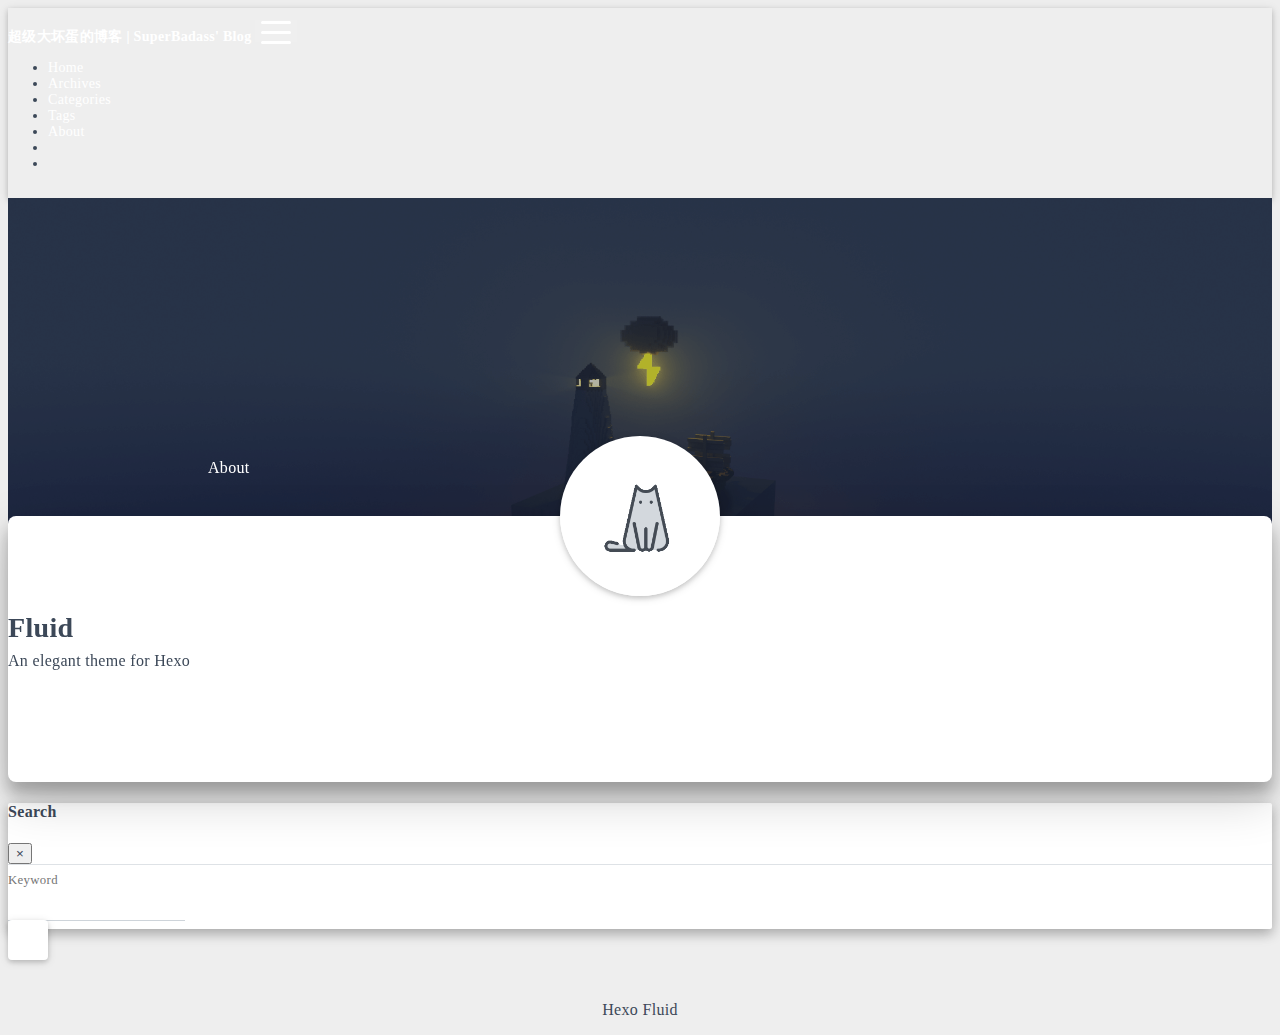
==== commit e75317cd: "Site updated: 2022-09-10 15:33:58" ====
--- a/about/index.html
+++ b/about/index.html
@@ -7,8 +7,8 @@
 
 <head>
   <meta charset="UTF-8">
-  <link rel="apple-touch-icon" sizes="76x76" href="/img/fluid.png">
-  <link rel="icon" href="/img/fluid.png">
+  <link rel="apple-touch-icon" sizes="76x76" href="/img/cola.png">
+  <link rel="icon" href="/img/cola.png">
   <meta name="viewport" content="width=device-width, initial-scale=1.0, maximum-scale=5.0, shrink-to-fit=no">
   <meta http-equiv="x-ua-compatible" content="ie=edge">
   
@@ -68,7 +68,7 @@
   <script id="fluid-configs">
     var Fluid = window.Fluid || {};
     Fluid.ctx = Object.assign({}, Fluid.ctx)
-    var CONFIG = {"hostname":"gladtoria.github.io","root":"/","version":"1.9.2","typing":{"enable":true,"typeSpeed":70,"cursorChar":"_","loop":false,"scope":[]},"anchorjs":{"enable":true,"element":"h1,h2,h3,h4,h5,h6","placement":"left","visible":"hover","icon":""},"progressbar":{"enable":true,"height_px":3,"color":"#29d","options":{"showSpinner":false,"trickleSpeed":100}},"code_language":{"enable":true,"default":"TEXT"},"copy_btn":true,"image_caption":{"enable":true},"image_zoom":{"enable":true,"img_url_replace":["",""]},"toc":{"enable":true,"placement":"right","headingSelector":"h1,h2,h3,h4,h5,h6","collapseDepth":0},"lazyload":{"enable":true,"loading_img":"/img/loading.gif","onlypost":false,"offset_factor":2},"web_analytics":{"enable":false,"follow_dnt":true,"baidu":null,"google":null,"gtag":null,"tencent":{"sid":null,"cid":null},"woyaola":null,"cnzz":null,"leancloud":{"app_id":null,"app_key":null,"server_url":null,"path":"window.location.pathname","ignore_local":false}},"search_path":"/local-search.xml"};
+    var CONFIG = {"hostname":"gladtoria.github.io","root":"/","version":"1.9.2","typing":{"enable":false,"typeSpeed":70,"cursorChar":"_","loop":false,"scope":[]},"anchorjs":{"enable":true,"element":"h1,h2,h3,h4,h5,h6","placement":"left","visible":"hover","icon":""},"progressbar":{"enable":true,"height_px":3,"color":"#29d","options":{"showSpinner":false,"trickleSpeed":100}},"code_language":{"enable":true,"default":"TEXT"},"copy_btn":true,"image_caption":{"enable":true},"image_zoom":{"enable":true,"img_url_replace":["",""]},"toc":{"enable":true,"placement":"right","headingSelector":"h1,h2,h3,h4,h5,h6","collapseDepth":0},"lazyload":{"enable":true,"loading_img":"/img/loading.gif","onlypost":false,"offset_factor":2},"web_analytics":{"enable":false,"follow_dnt":true,"baidu":null,"google":null,"gtag":null,"tencent":{"sid":null,"cid":null},"woyaola":null,"cnzz":null,"leancloud":{"app_id":null,"app_key":null,"server_url":null,"path":"window.location.pathname","ignore_local":false}},"search_path":"/local-search.xml"};
 
     if (CONFIG.web_analytics.follow_dnt) {
       var dntVal = navigator.doNotTrack || window.doNotTrack || navigator.msDoNotTrack;
@@ -94,7 +94,7 @@
   <nav id="navbar" class="navbar fixed-top  navbar-expand-lg navbar-dark scrolling-navbar">
   <div class="container">
     <a class="navbar-brand" href="/">
-      <strong>Fluid</strong>
+      <strong>超级大坏蛋的博客 | SuperBadass&#39; Blog</strong>
     </a>
 
     <button id="navbar-toggler-btn" class="navbar-toggler" type="button" data-toggle="collapse"
@@ -195,7 +195,7 @@
       <div class="banner-text text-center fade-in-up">
         <div class="h2">
           
-            <span id="subtitle" data-typed-text="About"></span>
+            <span id="subtitle">About</span>
           
         </div>
 
@@ -382,21 +382,6 @@
 <script  src="/js/plugins.js" ></script>
 
 
-  <script  src="https://lib.baomitu.com/typed.js/2.0.12/typed.min.js" ></script>
-  <script>
-    (function (window, document) {
-      var typing = Fluid.plugins.typing;
-      var subtitle = document.getElementById('subtitle');
-      if (!subtitle || !typing) {
-        return;
-      }
-      var text = subtitle.getAttribute('data-typed-text');
-      
-        typing(text);
-      
-    })(window, document);
-  </script>
-
 
 
 
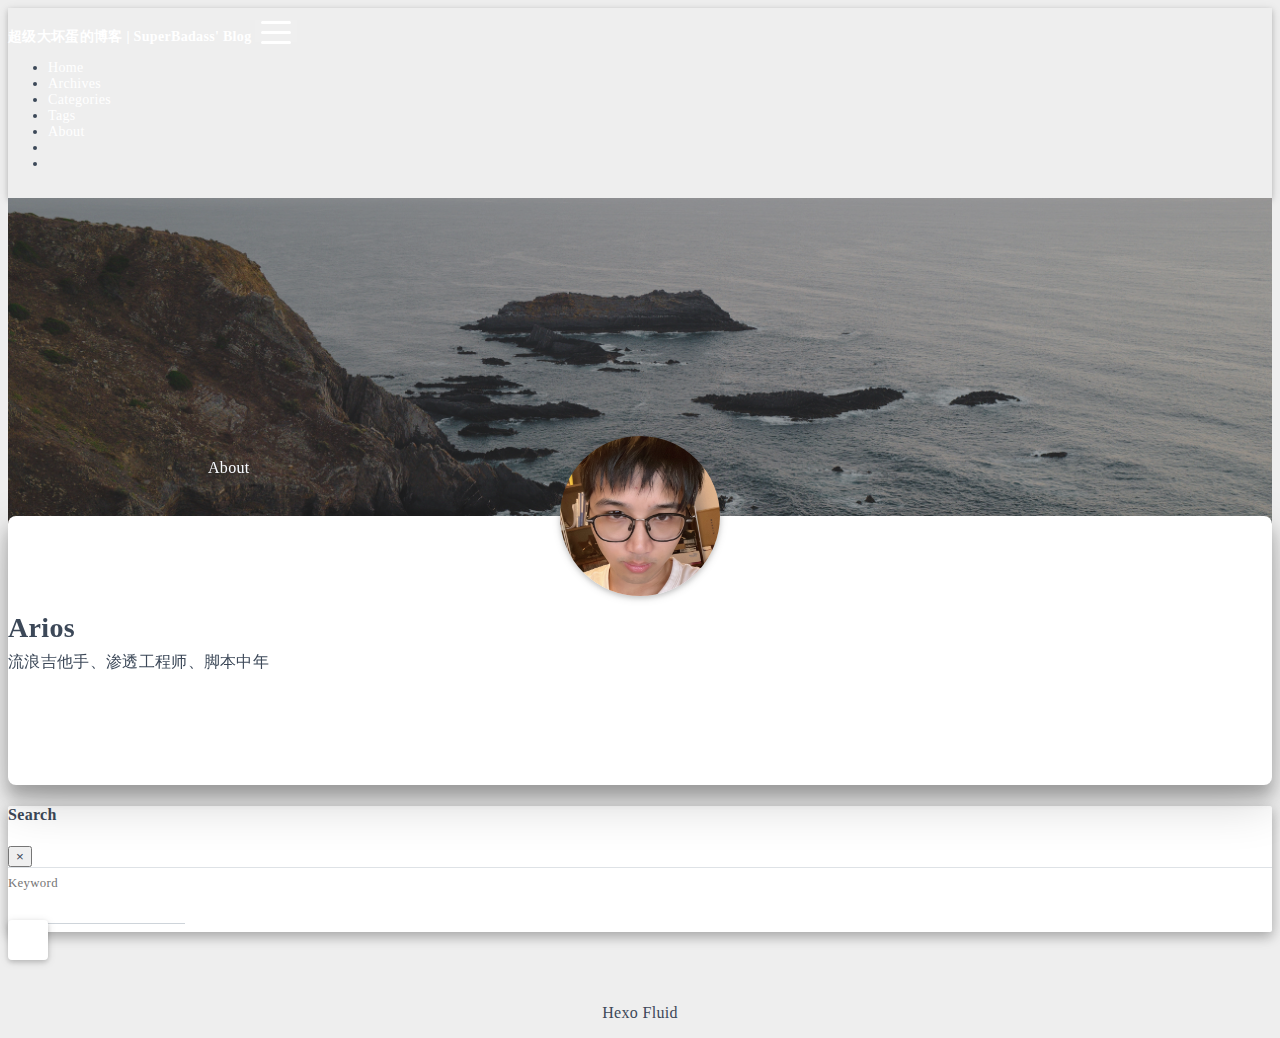
==== commit 04f59245: "Site updated: 2022-09-10 22:59:38" ====
--- a/about/index.html
+++ b/about/index.html
@@ -189,7 +189,7 @@
   
 
 <div id="banner" class="banner" parallax=true
-     style="background: url('/img/default.png') no-repeat center center; background-size: cover;">
+     style="background: url('/img/aboutpage0.jpg') no-repeat center center; background-size: cover;">
   <div class="full-bg-img">
     <div class="mask flex-center" style="background-color: rgba(0, 0, 0, 0.3)">
       <div class="banner-text text-center fade-in-up">
@@ -218,7 +218,7 @@
           >
           
             <div class="about-avatar">
-              <img src="/img/avatar.png" srcset="/img/loading.gif" lazyload class="img-fluid" alt="avatar">
+              <img src="/img/IMG_2524.JPG" srcset="/img/loading.gif" lazyload class="img-fluid" alt="avatar">
             </div>
           
           <div class="container">
@@ -228,8 +228,8 @@
 
 <div class="text-center">
   <div class="about-info">
-    <div class="about-name">Fluid</div>
-    <div class="about-intro">An elegant theme for Hexo</div>
+    <div class="about-name">Arios</div>
+    <div class="about-intro">流浪吉他手、渗透工程师、脚本中年</div>
     <div class="about-icons">
       
         
--- a/css/main.css
+++ b/css/main.css
@@ -839,7 +839,7 @@
   --line-color: #eaecef;
   --navbar-bg-color: #2f4154;
   --navbar-text-color: #fff;
-  --subtitle-color: #fff;
+  --subtitle-color: #F8FAFF;
   --scrollbar-color: #c4c6c9;
   --scrollbar-hover-color: #a6a6a6;
   --button-bg-color: transparent;
